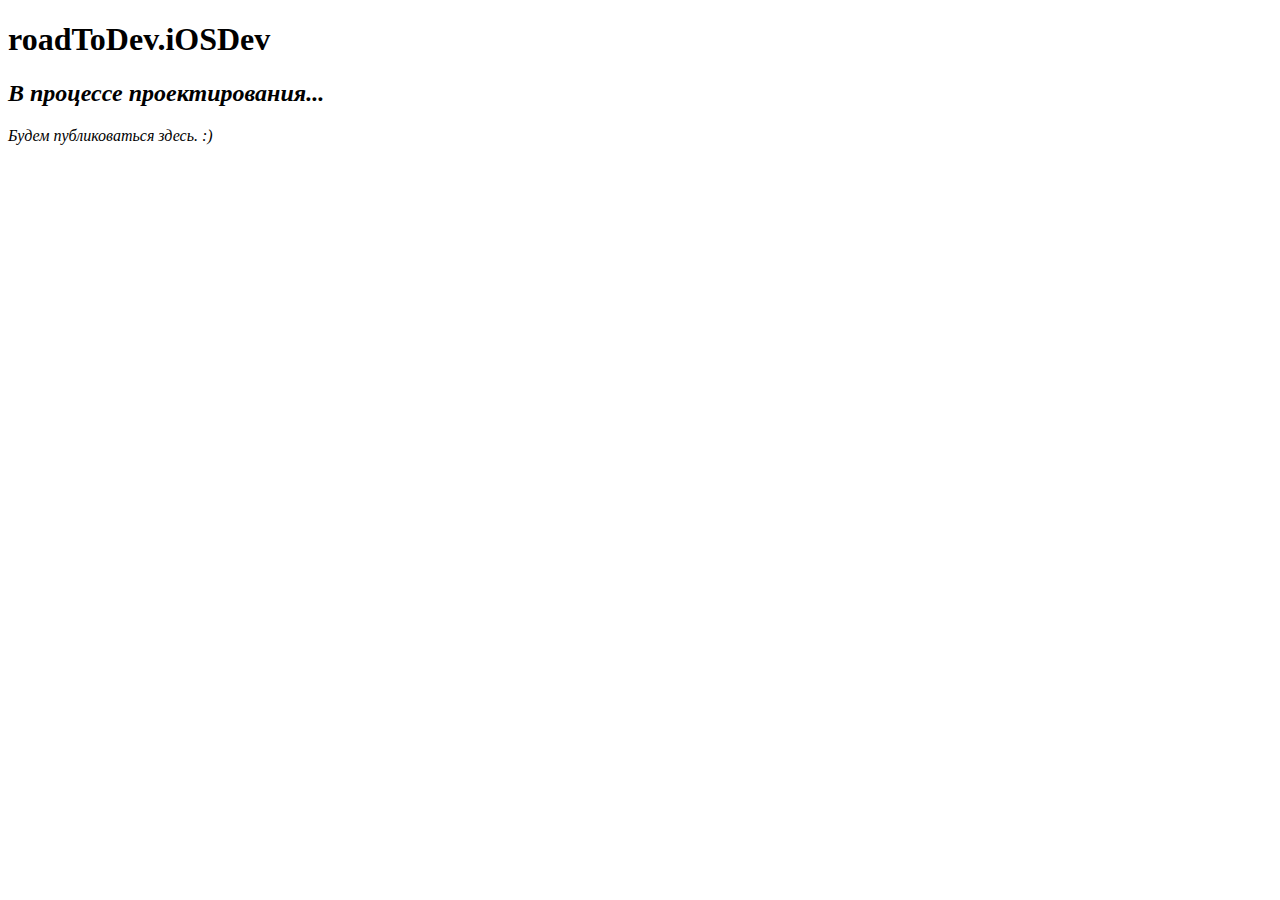
==== index.html @ 92641800 "v0.2" ====
<!DOCTYPE html>
<html lang="en" dir="ltr">
  <head>
    <meta charset="utf-8">
    <title>roadToDev.iOSDev</title>
  </head>
  <body>
    <h1>roadToDev.iOSDev</h1>
    <h2><b><i>В процессе проектирования...</i></b></h2>
    <i>Будем публиковаться здесь. :)</i>

  </body>
</html>
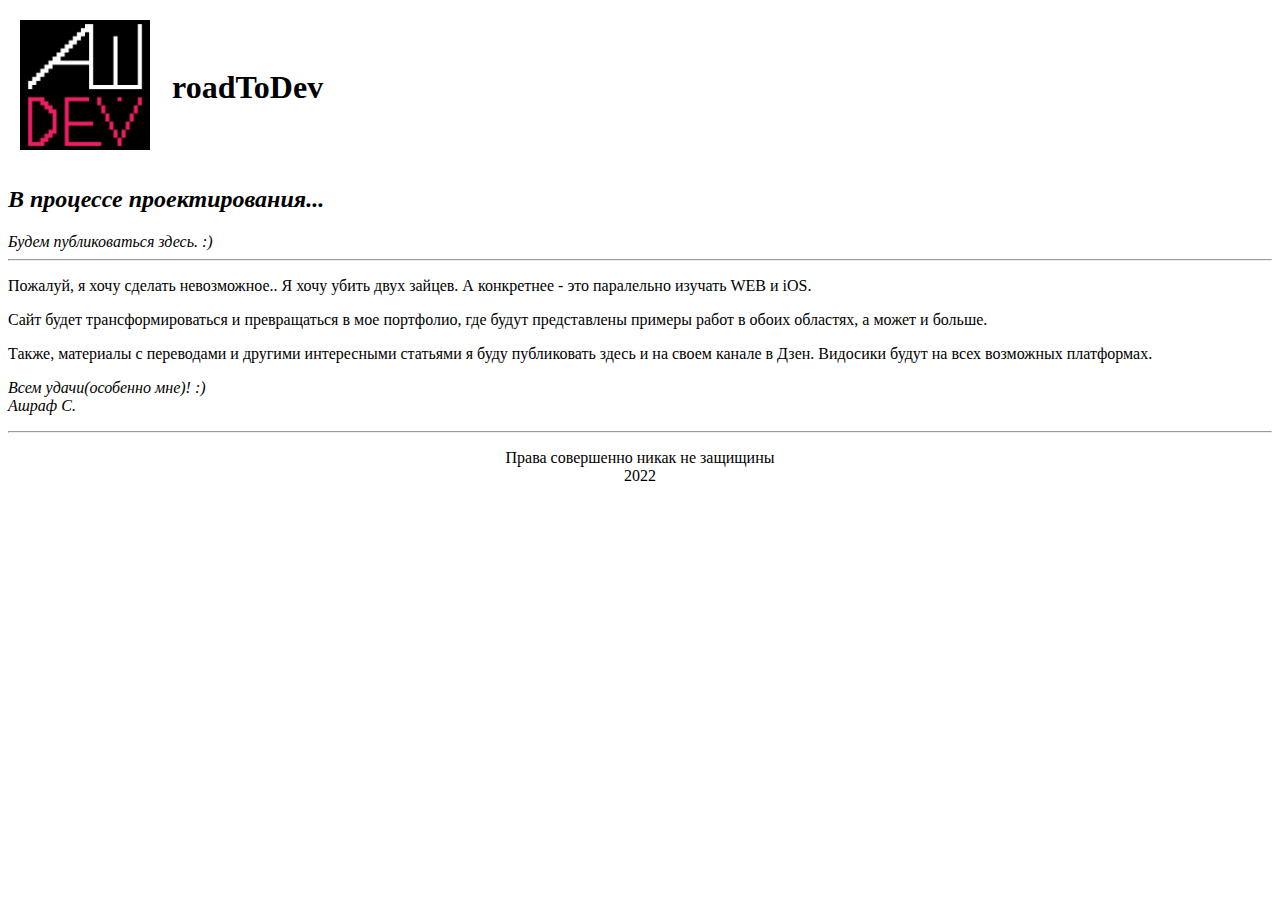
==== commit fc0b335f: "v1.0 no css" ====
--- a/index.html
+++ b/index.html
@@ -2,12 +2,45 @@
 <html lang="en" dir="ltr">
   <head>
     <meta charset="utf-8">
-    <title>roadToDev.iOSDev</title>
+    <title>roadToDev</title>
   </head>
   <body>
-    <h1>roadToDev.iOSDev</h1>
+    <table cellpadding="10">
+      <tr>
+        <th>
+          <img src="images/logo.jpg" height="130">
+        </th>
+
+        <th>
+            <h1>roadToDev</h1>
+        </th>
+        </tr>
+
+    </table>
+
     <h2><b><i>В процессе проектирования...</i></b></h2>
     <i>Будем публиковаться здесь. :)</i>
+    <hr>
+    <p>
+      Пожалуй, я хочу сделать невозможное.. Я хочу убить двух зайцев. А конкретнее - это паралельно изучать WEB и iOS.
+    </p>
+    <p>
+      Сайт будет трансформироваться и превращаться в мое портфолио, где будут
+      представлены примеры работ в обоих областях, а может и больше.
+  </p>
+  <p>
+    Также, материалы с переводами и другими интересными статьями я буду публиковать
+    здесь и на своем канале в Дзен. Видосики будут на всех возможных платформах.
+  </p>
+<p>
+  <i> Всем удачи(особенно мне)! :) <br>
+  Ашраф С. </i>
+</p>
+<hr>
+<p align="center">Права совершенно никак не защищины <br>
+  2022
+</p>
+
 
   </body>
 </html>
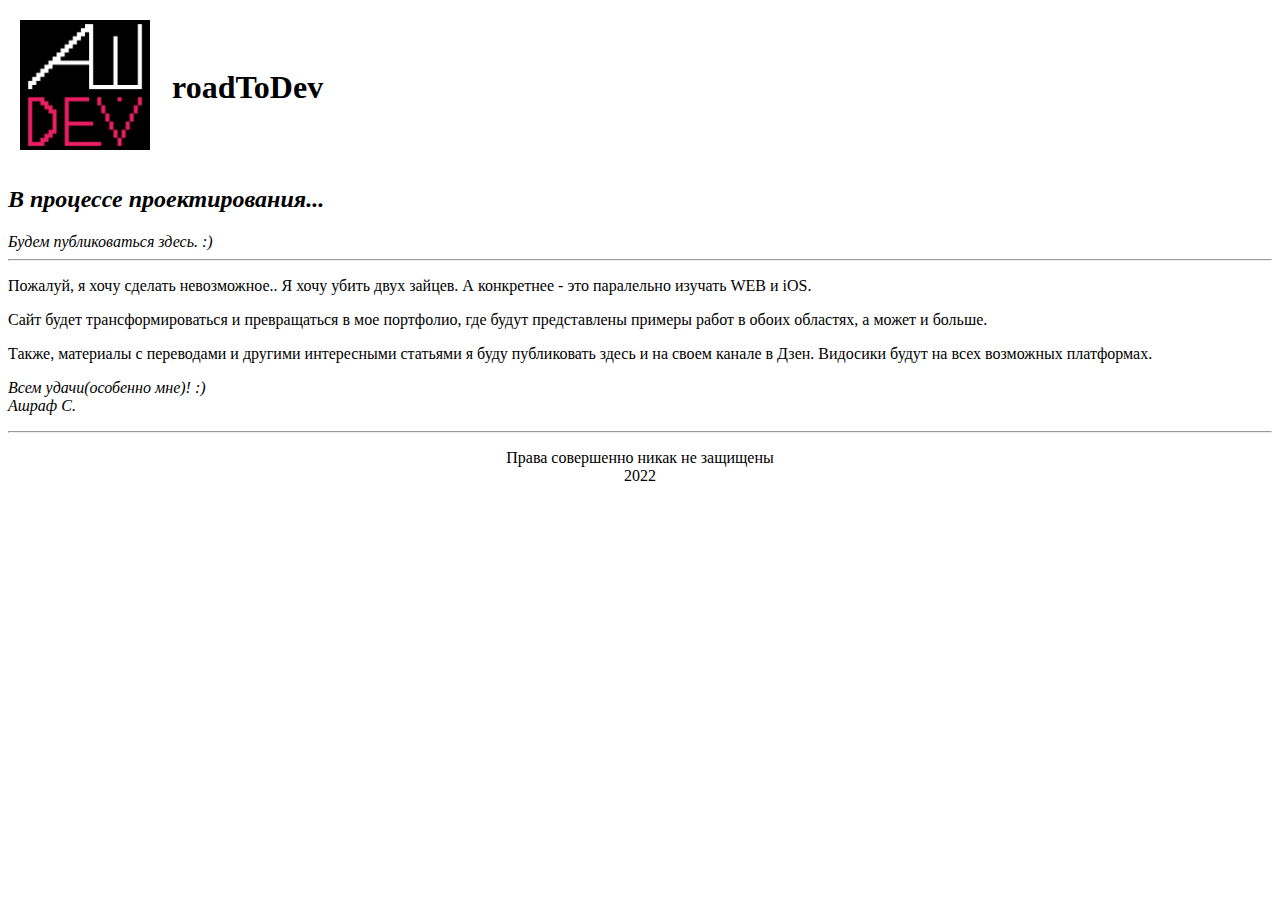
==== commit 5d9e68f1: "v1.0.1 no css" ====
--- a/index.html
+++ b/index.html
@@ -37,7 +37,7 @@
   Ашраф С. </i>
 </p>
 <hr>
-<p align="center">Права совершенно никак не защищины <br>
+<p align="center">Права совершенно никак не защищены <br>
   2022
 </p>
 
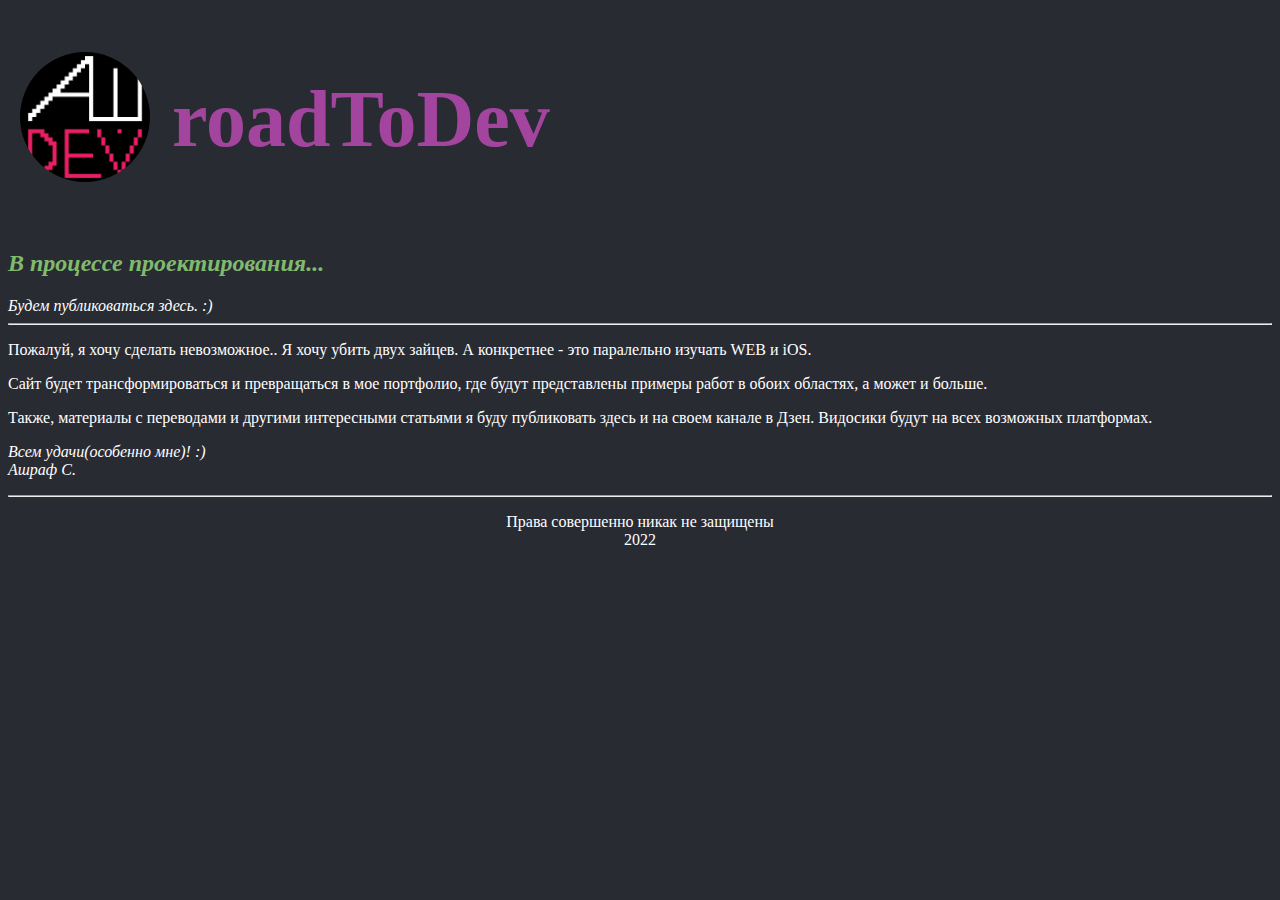
==== commit eb607eb3: "v2.0 css" ====
--- a/index.html
+++ b/index.html
@@ -3,16 +3,18 @@
   <head>
     <meta charset="utf-8">
     <title>roadToDev</title>
+    <link rel="stylesheet" href="css/styles.css">
+    <link rel="icon" href="images/favicon.ico">
   </head>
   <body>
     <table cellpadding="10">
       <tr>
         <th>
-          <img src="images/logo.jpg" height="130">
+          <img id=logo src="images/logo.jpg" height="130">
         </th>
 
         <th>
-            <h1>roadToDev</h1>
+            <h1 class="title">roadToDev</h1>
         </th>
         </tr>
 
--- a/css/styles.css
+++ b/css/styles.css
@@ -0,0 +1,21 @@
+body {
+  background-color: #292B33;
+  color: #ffffff;
+}
+
+h1{
+  color: #A3459E;
+}
+
+h2 {
+  color: #80BA6D;
+}
+
+.title{
+  color: #A3459E;
+  font-size: 80px;
+}
+
+#logo{
+  border-radius: 100%
+}
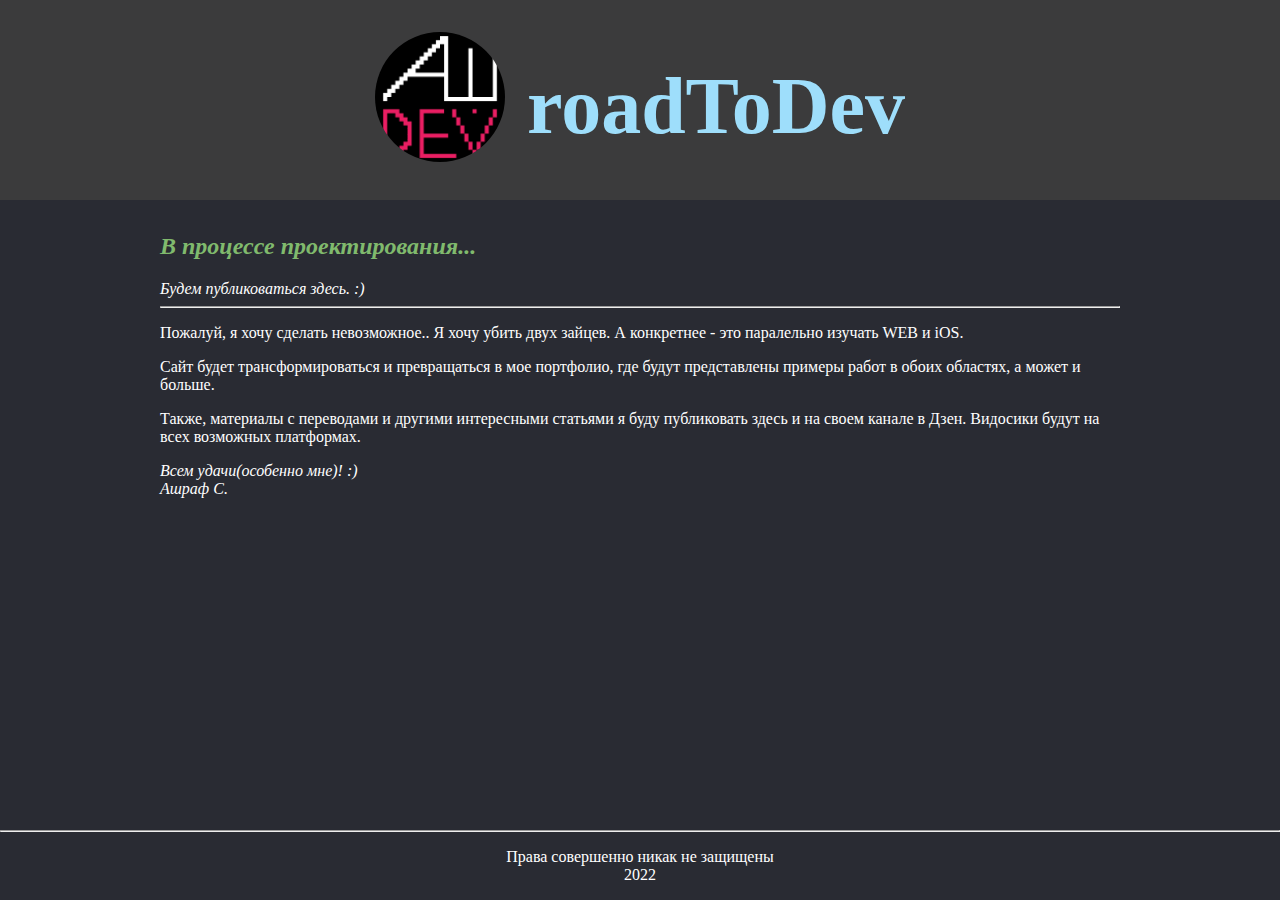
==== commit 93b3e380: "v2.1" ====
--- a/index.html
+++ b/index.html
@@ -7,41 +7,52 @@
     <link rel="icon" href="images/favicon.ico">
   </head>
   <body>
-    <table cellpadding="10">
-      <tr>
-        <th>
-          <img id=logo src="images/logo.jpg" height="130">
-        </th>
 
-        <th>
-            <h1 class="title">roadToDev</h1>
-        </th>
-        </tr>
 
-    </table>
+<div class="header">
+  <table cellpadding="10" align = center>
+    <tr>
+      <th>
+        <img id=logo src="images/logo.jpg" width="130" height="130">
+      </th>
 
-    <h2><b><i>В процессе проектирования...</i></b></h2>
-    <i>Будем публиковаться здесь. :)</i>
-    <hr>
-    <p>
-      Пожалуй, я хочу сделать невозможное.. Я хочу убить двух зайцев. А конкретнее - это паралельно изучать WEB и iOS.
+      <th>
+          roadToDev
+      </th>
+      </tr>
+
+  </table>
+</div>
+
+<div class="viewCont">
+
+      <h2><b><i>В процессе проектирования...</i></b></h2>
+      <i>Будем публиковаться здесь. :)</i>
+      <hr>
+      <p>
+        Пожалуй, я хочу сделать невозможное.. Я хочу убить двух зайцев. А конкретнее - это паралельно изучать WEB и iOS.
+      </p>
+      <p>
+        Сайт будет трансформироваться и превращаться в мое портфолио, где будут
+        представлены примеры работ в обоих областях, а может и больше.
     </p>
     <p>
-      Сайт будет трансформироваться и превращаться в мое портфолио, где будут
-      представлены примеры работ в обоих областях, а может и больше.
+      Также, материалы с переводами и другими интересными статьями я буду публиковать
+      здесь и на своем канале в Дзен. Видосики будут на всех возможных платформах.
+    </p>
+  <p>
+    <i> Всем удачи(особенно мне)! :) <br>
+    Ашраф С. </i>
   </p>
-  <p>
-    Также, материалы с переводами и другими интересными статьями я буду публиковать
-    здесь и на своем канале в Дзен. Видосики будут на всех возможных платформах.
+  
+</div>
+
+<div class="bottomCont">
+  <hr>
+  <p align="center">Права совершенно никак не защищены <br>
+    2022
   </p>
-<p>
-  <i> Всем удачи(особенно мне)! :) <br>
-  Ашраф С. </i>
-</p>
-<hr>
-<p align="center">Права совершенно никак не защищены <br>
-  2022
-</p>
+</div>
 
 
   </body>
--- a/css/styles.css
+++ b/css/styles.css
@@ -1,6 +1,7 @@
 body {
   background-color: #292B33;
   color: #ffffff;
+  margin: 0;
 }
 
 h1{
@@ -19,3 +20,25 @@
 #logo{
   border-radius: 100%
 }
+
+.header{
+  background: #3B3B3C;
+  color: #9EDEFB;
+  font-size: 80px;
+  padding: 20px;
+  height: 160px;
+
+}
+
+.viewCont{
+  padding: 13px;
+  width: 75%;
+  margin: 0 auto 0 auto;
+}
+
+.bottomCont{
+  width: 100%;
+position: absolute;
+bottom: 0;
+
+}
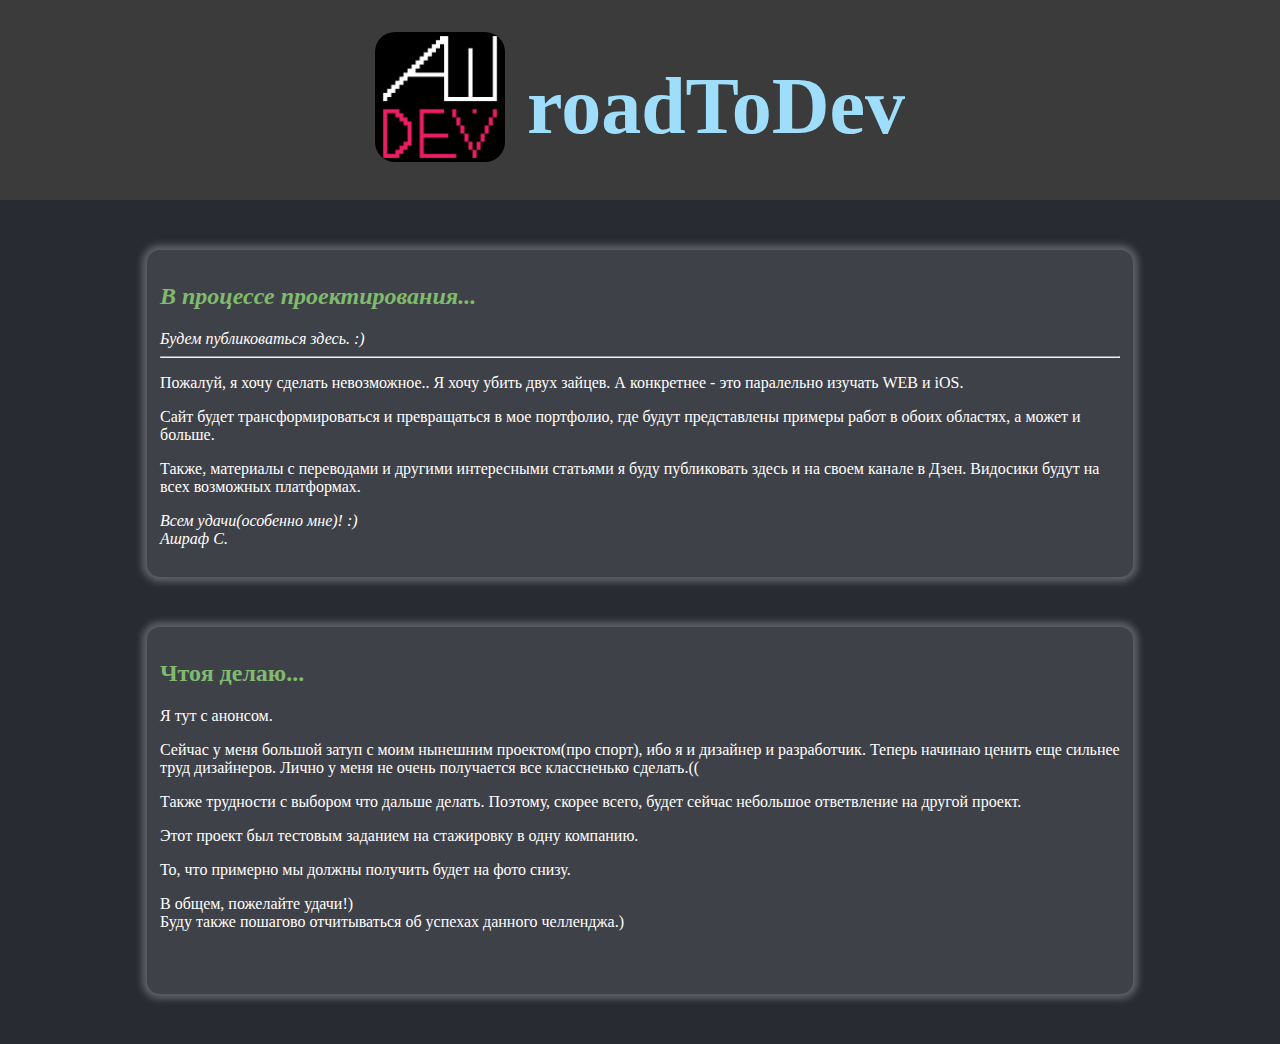
==== commit e610e3b6: "v2.2" ====
--- a/index.html
+++ b/index.html
@@ -44,16 +44,41 @@
     <i> Всем удачи(особенно мне)! :) <br>
     Ашраф С. </i>
   </p>
-  
+
 </div>
 
+<div class="viewCont">
+  <h2>Чтоя делаю...</h2>
+
+Я тут с анонсом.
+<p>
+  Сейчас у меня большой затуп с моим нынешним проектом(про спорт), ибо я и дизайнер и разработчик. Теперь начинаю ценить еще сильнее труд дизайнеров. Лично у меня не очень получается все классненько сделать.((
+</p>
+<p>
+  Также трудности с выбором что дальше делать. Поэтому, скорее всего, будет сейчас небольшое ответвление на другой проект.
+</p>
+<p>
+  Этот проект был тестовым заданием на стажировку в одну компанию.
+</p>
+<p>
+  То, что примерно мы должны получить будет на фото снизу.
+</p>
+
+В общем, пожелайте удачи!)
+
+<br>Буду также пошагово отчитываться об успехах данного челленджа.)
+<p>
+<img src="https://avatars.mds.yandex.net/get-zen_brief/5096675/pub_626a9c79399e752cf60bf2b1_626aa11c75fb087ef360ed15/scale_1080" alt="" width="100%">
+</p>
+</div>
+<!--
 <div class="bottomCont">
   <hr>
   <p align="center">Права совершенно никак не защищены <br>
     2022
   </p>
 </div>
-
+-->
 
   </body>
 </html>
--- a/css/styles.css
+++ b/css/styles.css
@@ -18,7 +18,11 @@
 }
 
 #logo{
-  border-radius: 100%
+  border-radius: 20px;
+}
+
+img {
+  border-radius: 15px;
 }
 
 .header{
@@ -31,14 +35,19 @@
 }
 
 .viewCont{
+  background-color: #3F4148;
   padding: 13px;
   width: 75%;
-  margin: 0 auto 0 auto;
+  margin: 50px auto 50px auto;
+  border-radius: 13px;
+  box-shadow: 0px 0px 7px 5px #5D606A;
+
 }
 
 .bottomCont{
   width: 100%;
-position: absolute;
-bottom: 0;
-
+  height: 50px;
+  position: absolute;
+  bottom: 0;
+  color: #A3459E;
 }
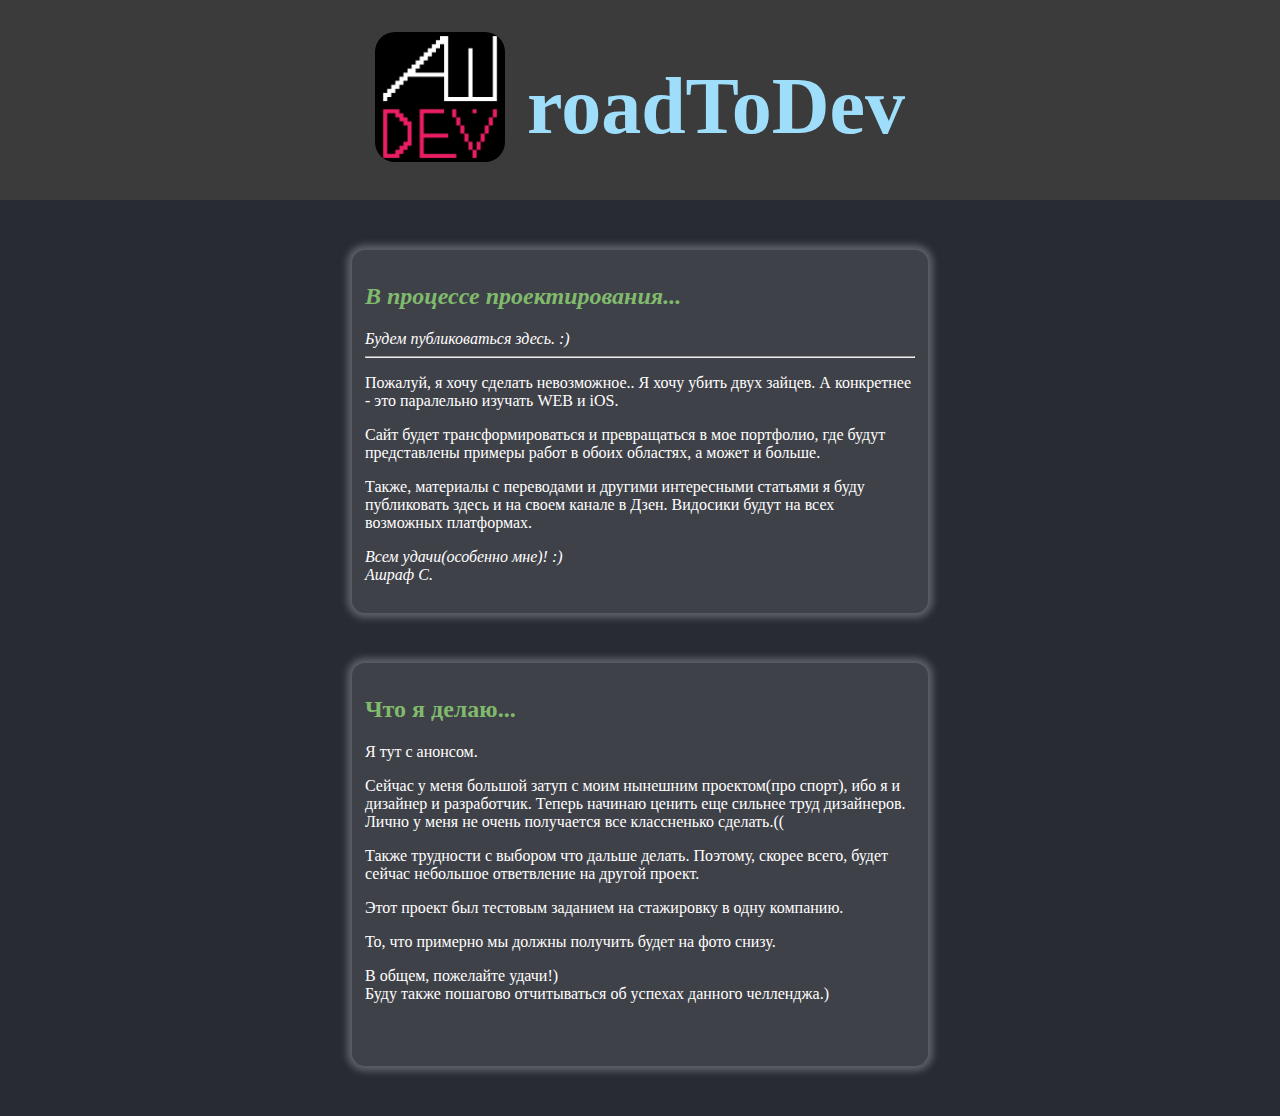
==== commit 9ca0addd: "v2.2.0.2" ====
--- a/index.html
+++ b/index.html
@@ -48,7 +48,7 @@
 </div>
 
 <div class="viewCont">
-  <h2>Чтоя делаю...</h2>
+  <h2>Что я делаю...</h2>
 
 Я тут с анонсом.
 <p>
--- a/css/styles.css
+++ b/css/styles.css
@@ -37,7 +37,7 @@
 .viewCont{
   background-color: #3F4148;
   padding: 13px;
-  width: 75%;
+  width: 550px;
   margin: 50px auto 50px auto;
   border-radius: 13px;
   box-shadow: 0px 0px 7px 5px #5D606A;
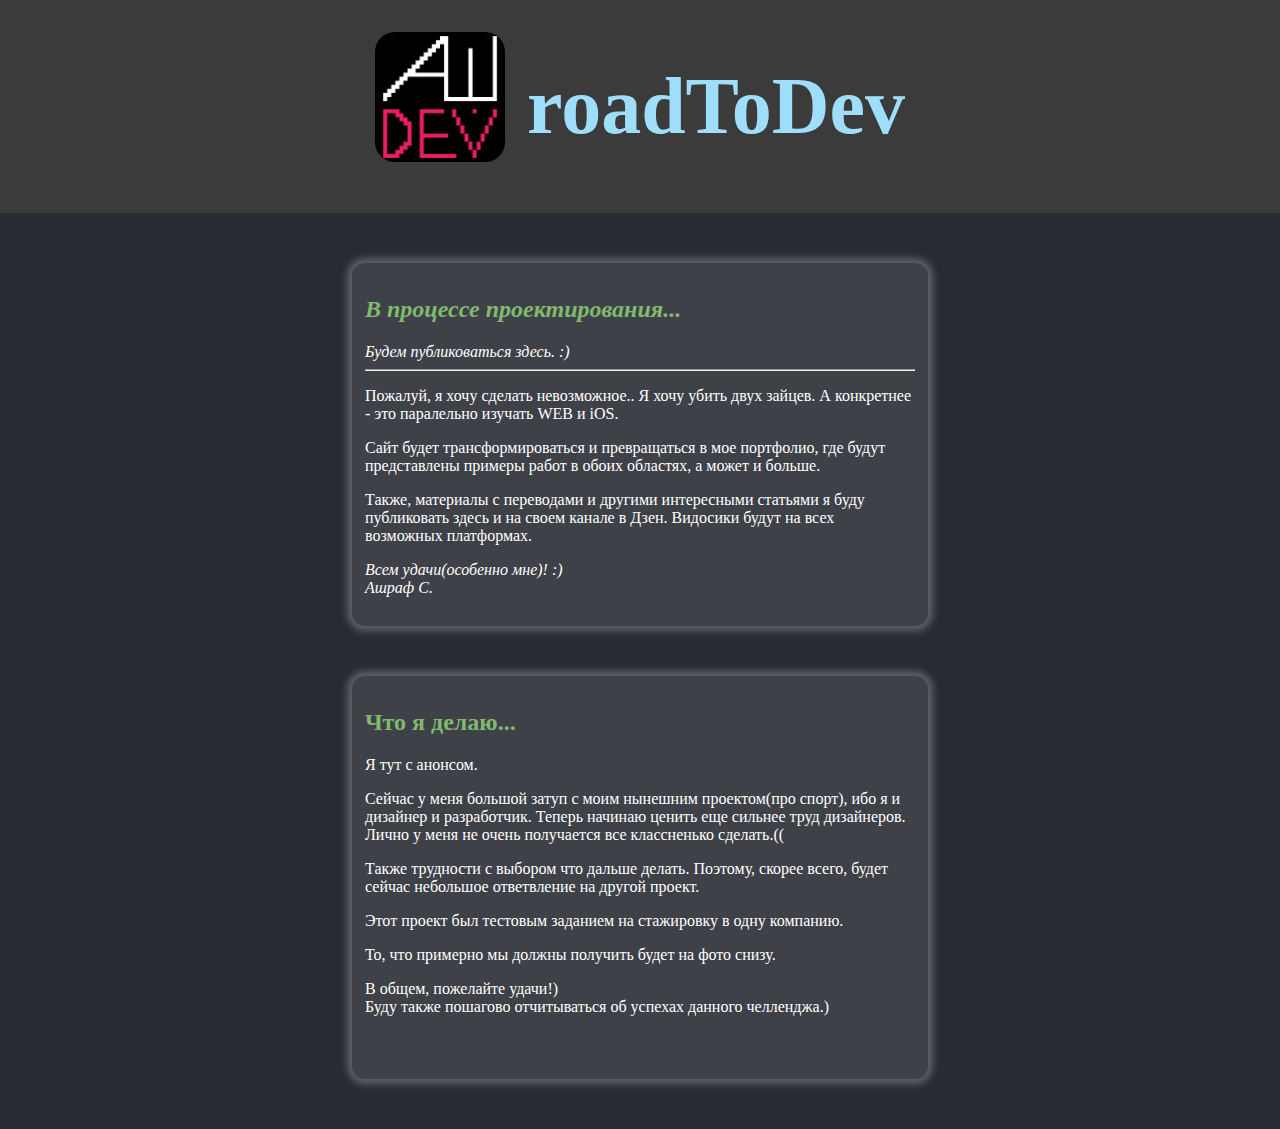
==== commit 68bf3b1c: "v3.0" ====
--- a/index.html
+++ b/index.html
@@ -3,8 +3,9 @@
   <head>
     <meta charset="utf-8">
     <title>roadToDev</title>
+    <link rel="icon" href="images/favicon.ico">
+    <link href="https://cdn.jsdelivr.net/npm/bootstrap@5.2.0-beta1/dist/css/bootstrap.min.css" rel="stylesheet" integrity="sha384-0evHe/X+R7YkIZDRvuzKMRqM+OrBnVFBL6DOitfPri4tjfHxaWutUpFmBp4vmVor" crossorigin="anonymous">
     <link rel="stylesheet" href="css/styles.css">
-    <link rel="icon" href="images/favicon.ico">
   </head>
   <body>
 
--- a/css/styles.css
+++ b/css/styles.css
@@ -30,7 +30,7 @@
   color: #9EDEFB;
   font-size: 80px;
   padding: 20px;
-  height: 160px;
+
 
 }
 
